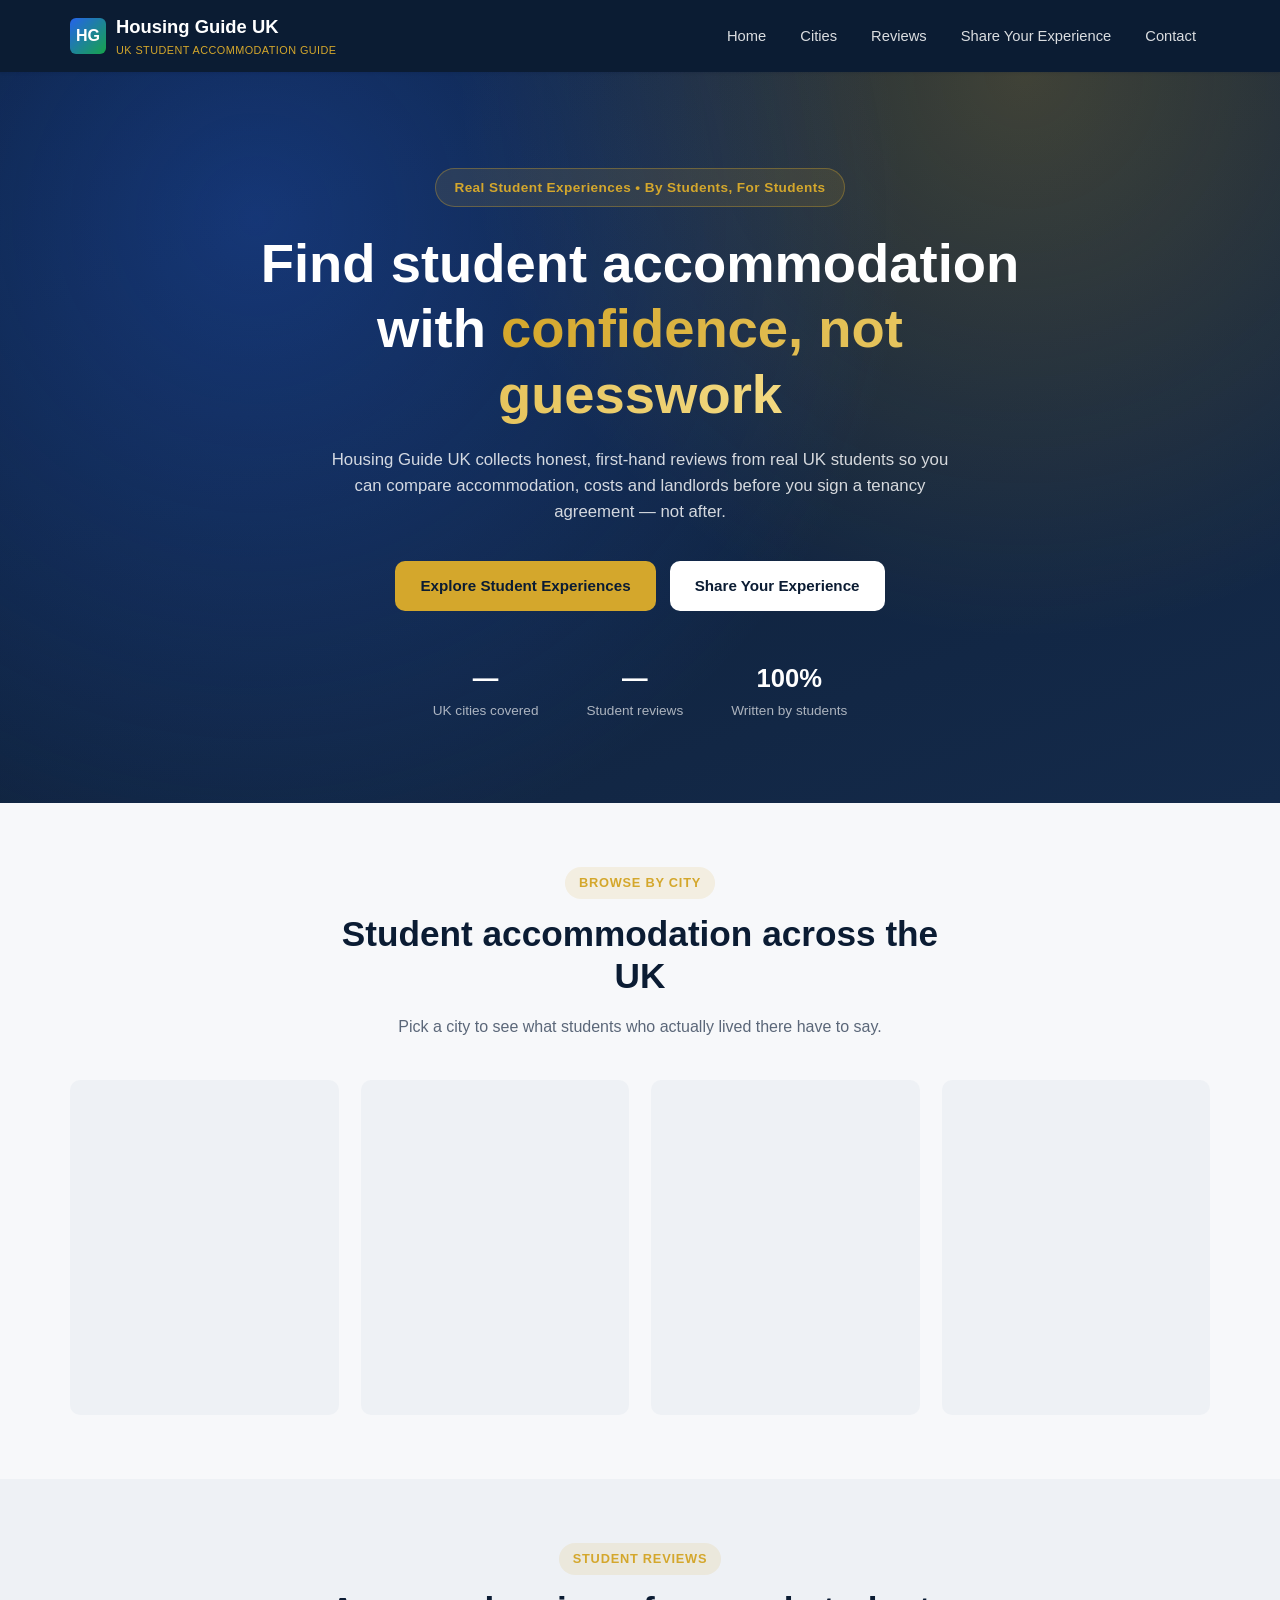
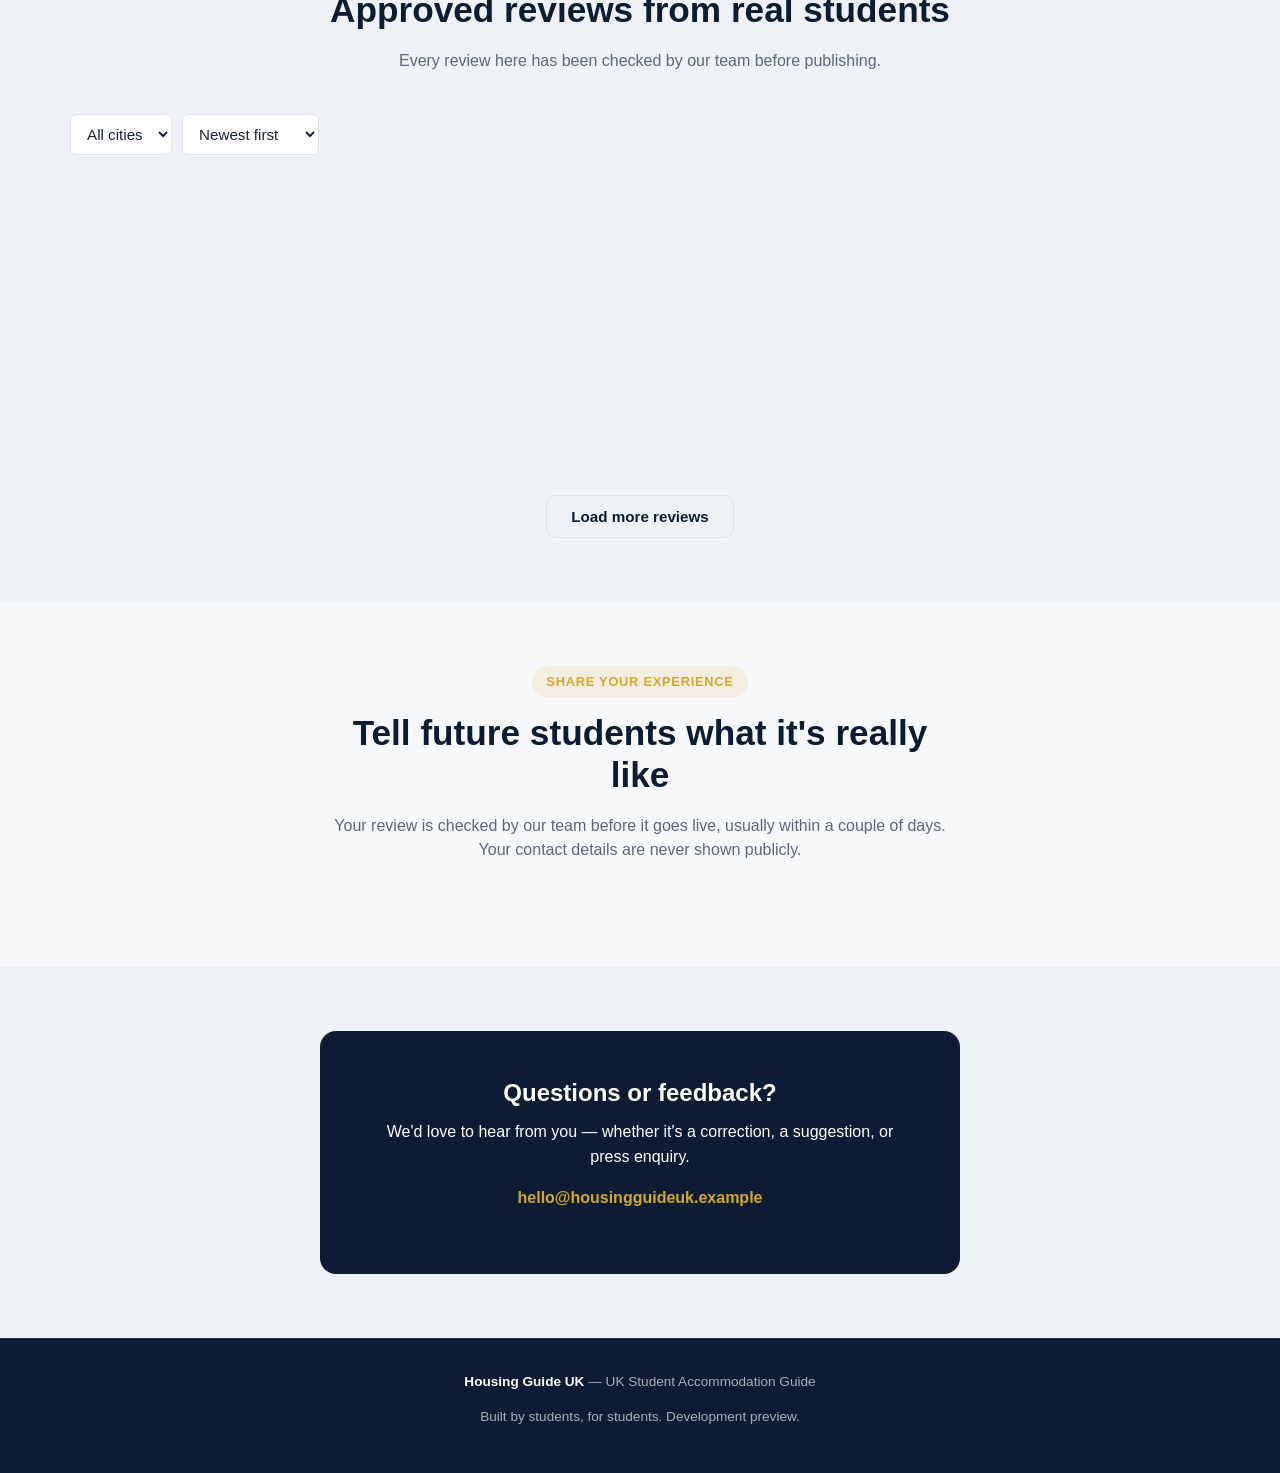
==== index.html @ e044e32f "chore: initialize Housing Guide UK project Set up project scaffolding: folder structure, .gitignore," ====
<!DOCTYPE html>
<html lang="en-GB">
<head>
  <meta charset="UTF-8" />
  <meta name="viewport" content="width=device-width, initial-scale=1.0" />
  <title>Housing Guide UK — UK Student Accommodation Guide</title>
  <meta
    name="description"
    content="Real student experiences and reviews to help UK university students find and understand student accommodation."
  />
  <link rel="stylesheet" href="css/style.css" />
</head>
<body>
  <!-- ===================== HEADER ===================== -->
  <header class="site-header">
    <div class="container">
      <a href="#home" class="brand">
        <span class="brand-mark">HG</span>
        <span class="brand-text">
          Housing Guide UK
          <span class="brand-sub">UK Student Accommodation Guide</span>
        </span>
      </a>

      <button class="nav-toggle" id="navToggle" aria-label="Toggle navigation" aria-expanded="false">
        &#9776;
      </button>

      <nav class="main-nav" id="mainNav">
        <a href="#home">Home</a>
        <a href="#cities">Cities</a>
        <a href="#reviews">Reviews</a>
        <a href="#submit">Share Your Experience</a>
        <a href="#contact">Contact</a>
      </nav>
    </div>
  </header>

  <!-- ===================== HERO ===================== -->
  <section class="hero" id="home">
    <div class="container">
      <span class="hero-eyebrow">Real Student Experiences &bull; By Students, For Students</span>
      <h1>Find student accommodation with <span>confidence, not guesswork</span></h1>
      <p class="hero-lead">
        Housing Guide UK collects honest, first-hand reviews from real UK students so you
        can compare accommodation, costs and landlords before you sign a tenancy agreement
        — not after.
      </p>
      <div class="hero-actions">
        <a href="#reviews" class="btn btn-gold">Explore Student Experiences</a>
        <a href="#submit" class="btn btn-secondary">Share Your Experience</a>
      </div>
      <div class="hero-stats">
        <div class="hero-stat">
          <strong id="statCities">—</strong>
          <span>UK cities covered</span>
        </div>
        <div class="hero-stat">
          <strong id="statReviews">—</strong>
          <span>Student reviews</span>
        </div>
        <div class="hero-stat">
          <strong>100%</strong>
          <span>Written by students</span>
        </div>
      </div>
    </div>
  </section>

  <!-- ===================== CITIES ===================== -->
  <section class="section" id="cities">
    <div class="container">
      <div class="section-header">
        <span class="eyebrow">Browse by city</span>
        <h2>Student accommodation across the UK</h2>
        <p>Pick a city to see what students who actually lived there have to say.</p>
      </div>
      <div class="city-grid" id="cityGrid">
        <div class="skeleton" style="aspect-ratio:4/5;"></div>
        <div class="skeleton" style="aspect-ratio:4/5;"></div>
        <div class="skeleton" style="aspect-ratio:4/5;"></div>
        <div class="skeleton" style="aspect-ratio:4/5;"></div>
      </div>
    </div>
  </section>

  <!-- ===================== REVIEWS ===================== -->
  <section class="section section-alt" id="reviews">
    <div class="container">
      <div class="section-header">
        <span class="eyebrow">Student reviews</span>
        <h2>Approved reviews from real students</h2>
        <p>Every review here has been checked by our team before publishing.</p>
      </div>

      <div class="reviews-toolbar">
        <div class="reviews-filters">
          <select id="filterCity">
            <option value="">All cities</option>
          </select>
          <select id="filterSort">
            <option value="newest">Newest first</option>
            <option value="rating_high">Highest rated</option>
            <option value="rating_low">Lowest rated</option>
          </select>
        </div>
      </div>

      <div class="review-grid" id="reviewGrid">
        <div class="skeleton" style="height:280px;"></div>
        <div class="skeleton" style="height:280px;"></div>
      </div>

      <div class="load-more-wrap">
        <button class="btn btn-outline" id="loadMoreBtn" type="button">Load more reviews</button>
      </div>
    </div>
  </section>

  <!-- ===================== SUBMIT REVIEW ===================== -->
  <section class="section" id="submit">
    <div class="container">
      <div class="section-header">
        <span class="eyebrow">Share your experience</span>
        <h2>Tell future students what it's really like</h2>
        <p>
          Your review is checked by our team before it goes live, usually within a couple
          of days. Your contact details are never shown publicly.
        </p>
      </div>
      <div id="reviewFormMount"></div>
    </div>
  </section>

  <!-- ===================== CONTACT ===================== -->
  <section class="section section-alt" id="contact">
    <div class="container">
      <div class="contact-card">
        <h2>Questions or feedback?</h2>
        <p>We'd love to hear from you — whether it's a correction, a suggestion, or press enquiry.</p>
        <p><a id="contactEmailLink" href="mailto:hello@housingguideuk.example">hello@housingguideuk.example</a></p>
      </div>
    </div>
  </section>

  <!-- ===================== LIGHTBOX ===================== -->
  <div class="lightbox" id="lightbox">
    <button class="lightbox-close" id="lightboxClose" aria-label="Close">&times;</button>
    <img id="lightboxImg" src="" alt="Enlarged review photo" />
  </div>

  <!-- ===================== FOOTER ===================== -->
  <footer class="site-footer">
    <div class="container">
      <p><strong>Housing Guide UK</strong> — UK Student Accommodation Guide</p>
      <p>Built by students, for students. Development preview.</p>
    </div>
  </footer>

  <script src="js/config.js"></script>
  <script type="module" src="js/app.js"></script>
  <script type="module" src="js/reviews.js"></script>
</body>
</html>
---- css/style.css ----
/* =========================================================================
   Housing Guide UK — Stylesheet
   A small design system (colors, spacing, type) followed by component
   styles. Organised top-to-bottom in the order sections appear on the page.
   ========================================================================= */

:root {
  /* Brand palette: dark navy, blue, green, gold accents, white */
  --color-navy: #0b1c33;
  --color-navy-light: #142a4a;
  --color-blue: #2563eb;
  --color-blue-dark: #1d4ed8;
  --color-green: #16a34a;
  --color-green-dark: #15803d;
  --color-gold: #d4a72c;
  --color-white: #ffffff;

  --color-bg: #f7f8fa;
  --color-bg-alt: #eef1f5;
  --color-text: #1a2433;
  --color-text-muted: #5b6779;
  --color-border: #e0e4ea;
  --color-danger: #dc2626;
  --color-danger-dark: #b91c1c;

  --radius-sm: 6px;
  --radius-md: 10px;
  --radius-lg: 16px;

  --shadow-sm: 0 1px 2px rgba(11, 28, 51, 0.06), 0 1px 3px rgba(11, 28, 51, 0.08);
  --shadow-md: 0 4px 12px rgba(11, 28, 51, 0.10);
  --shadow-lg: 0 12px 32px rgba(11, 28, 51, 0.16);

  --max-width: 1180px;
  --font-sans: -apple-system, BlinkMacSystemFont, "Segoe UI", Roboto, Helvetica,
    Arial, sans-serif;
}

/* ---------- Reset ---------- */
*,
*::before,
*::after {
  box-sizing: border-box;
}

html {
  -webkit-text-size-adjust: 100%;
  scroll-behavior: smooth;
}

body {
  margin: 0;
  font-family: var(--font-sans);
  color: var(--color-text);
  background: var(--color-bg);
  line-height: 1.55;
  -webkit-font-smoothing: antialiased;
}

img {
  max-width: 100%;
  display: block;
}

a {
  color: inherit;
  text-decoration: none;
}

button {
  font-family: inherit;
}

h1,
h2,
h3,
h4 {
  margin: 0 0 0.5em;
  line-height: 1.2;
  font-weight: 700;
}

p {
  margin: 0 0 1em;
}

ul {
  margin: 0;
  padding: 0;
  list-style: none;
}

.container {
  max-width: var(--max-width);
  margin: 0 auto;
  padding: 0 20px;
}

.section {
  padding: 64px 0;
}

.section-alt {
  background: var(--color-bg-alt);
}

.section-header {
  text-align: center;
  max-width: 640px;
  margin: 0 auto 40px;
}

.eyebrow {
  display: inline-block;
  font-size: 0.8rem;
  font-weight: 700;
  letter-spacing: 0.06em;
  text-transform: uppercase;
  color: var(--color-gold);
  background: rgba(212, 167, 44, 0.12);
  padding: 6px 14px;
  border-radius: 999px;
  margin-bottom: 14px;
}

.section-header h2 {
  font-size: clamp(1.6rem, 3vw, 2.2rem);
  color: var(--color-navy);
}

.section-header p {
  color: var(--color-text-muted);
  margin-bottom: 0;
}

/* ---------- Buttons ---------- */
.btn {
  display: inline-flex;
  align-items: center;
  justify-content: center;
  gap: 8px;
  padding: 12px 24px;
  border-radius: var(--radius-md);
  font-weight: 600;
  font-size: 0.95rem;
  border: 1px solid transparent;
  cursor: pointer;
  transition: transform 0.15s ease, box-shadow 0.15s ease, background 0.15s ease,
    border-color 0.15s ease, color 0.15s ease;
  white-space: nowrap;
}

.btn:active {
  transform: translateY(1px);
}

.btn-primary {
  background: var(--color-green);
  color: var(--color-white);
  box-shadow: var(--shadow-sm);
}

.btn-primary:hover {
  background: var(--color-green-dark);
}

.btn-secondary {
  background: var(--color-white);
  color: var(--color-navy);
  border-color: rgba(255, 255, 255, 0.4);
}

.btn-secondary:hover {
  background: var(--color-bg-alt);
}

.btn-outline {
  background: transparent;
  color: var(--color-navy);
  border-color: var(--color-border);
}

.btn-outline:hover {
  border-color: var(--color-blue);
  color: var(--color-blue);
}

.btn-gold {
  background: var(--color-gold);
  color: var(--color-navy);
}

.btn-gold:hover {
  filter: brightness(1.05);
}

.btn-danger {
  background: var(--color-danger);
  color: var(--color-white);
}

.btn-danger:hover {
  background: var(--color-danger-dark);
}

.btn-block {
  width: 100%;
}

.btn-sm {
  padding: 8px 14px;
  font-size: 0.85rem;
}

.btn:disabled {
  opacity: 0.55;
  cursor: not-allowed;
  transform: none;
}

/* ---------- Header ---------- */
.site-header {
  position: sticky;
  top: 0;
  z-index: 50;
  background: var(--color-navy);
  color: var(--color-white);
  box-shadow: var(--shadow-sm);
}

.site-header .container {
  display: flex;
  align-items: center;
  justify-content: space-between;
  height: 72px;
}

.brand {
  display: flex;
  align-items: center;
  gap: 10px;
  font-weight: 800;
  font-size: 1.15rem;
  color: var(--color-white);
}

.brand-mark {
  width: 36px;
  height: 36px;
  border-radius: var(--radius-sm);
  background: linear-gradient(135deg, var(--color-blue), var(--color-green));
  display: flex;
  align-items: center;
  justify-content: center;
  font-weight: 800;
  color: var(--color-white);
  font-size: 1rem;
}

.brand-text .brand-sub {
  display: block;
  font-size: 0.68rem;
  font-weight: 500;
  color: var(--color-gold);
  letter-spacing: 0.04em;
  text-transform: uppercase;
}

.main-nav {
  display: flex;
  align-items: center;
  gap: 6px;
}

.main-nav a {
  padding: 10px 14px;
  border-radius: var(--radius-sm);
  font-size: 0.92rem;
  font-weight: 500;
  color: rgba(255, 255, 255, 0.85);
  transition: background 0.15s ease, color 0.15s ease;
}

.main-nav a:hover,
.main-nav a.active {
  background: rgba(255, 255, 255, 0.1);
  color: var(--color-white);
}

.main-nav .btn {
  margin-left: 6px;
}

.nav-toggle {
  display: none;
  background: transparent;
  border: none;
  color: var(--color-white);
  font-size: 1.5rem;
  cursor: pointer;
  padding: 4px 8px;
}

/* ---------- Hero ---------- */
.hero {
  background: radial-gradient(circle at 20% 20%, rgba(37, 99, 235, 0.35), transparent 55%),
    radial-gradient(circle at 80% 0%, rgba(212, 167, 44, 0.25), transparent 45%),
    linear-gradient(160deg, var(--color-navy) 0%, var(--color-navy-light) 100%);
  color: var(--color-white);
  padding: 96px 0 80px;
  text-align: center;
}

.hero-eyebrow {
  display: inline-block;
  font-size: 0.85rem;
  font-weight: 600;
  letter-spacing: 0.03em;
  color: var(--color-gold);
  background: rgba(212, 167, 44, 0.12);
  border: 1px solid rgba(212, 167, 44, 0.35);
  padding: 8px 18px;
  border-radius: 999px;
  margin-bottom: 24px;
}

.hero h1 {
  font-size: clamp(2.1rem, 5vw, 3.4rem);
  max-width: 820px;
  margin: 0 auto 20px;
}

.hero h1 span {
  background: linear-gradient(90deg, var(--color-gold), #f3d980);
  -webkit-background-clip: text;
  background-clip: text;
  color: transparent;
}

.hero-lead {
  max-width: 620px;
  margin: 0 auto 36px;
  color: rgba(255, 255, 255, 0.82);
  font-size: 1.05rem;
}

.hero-actions {
  display: flex;
  gap: 14px;
  justify-content: center;
  flex-wrap: wrap;
  margin-bottom: 48px;
}

.hero-stats {
  display: flex;
  justify-content: center;
  gap: 48px;
  flex-wrap: wrap;
}

.hero-stat strong {
  display: block;
  font-size: 1.6rem;
  color: var(--color-white);
}

.hero-stat span {
  font-size: 0.85rem;
  color: rgba(255, 255, 255, 0.65);
}

/* ---------- City cards ---------- */
.city-grid {
  display: grid;
  grid-template-columns: repeat(auto-fill, minmax(230px, 1fr));
  gap: 22px;
}

.city-card {
  position: relative;
  border-radius: var(--radius-lg);
  overflow: hidden;
  aspect-ratio: 4 / 5;
  box-shadow: var(--shadow-md);
  background: var(--color-navy);
  cursor: pointer;
  border: none;
  padding: 0;
  text-align: left;
  display: block;
  width: 100%;
}

.city-card img {
  position: absolute;
  inset: 0;
  width: 100%;
  height: 100%;
  object-fit: cover;
  transition: transform 0.35s ease;
}

.city-card:hover img {
  transform: scale(1.06);
}

.city-card::after {
  content: "";
  position: absolute;
  inset: 0;
  background: linear-gradient(180deg, rgba(11, 28, 51, 0) 40%, rgba(11, 28, 51, 0.88) 100%);
}

.city-card-label {
  position: absolute;
  left: 0;
  right: 0;
  bottom: 0;
  padding: 18px;
  z-index: 2;
  color: var(--color-white);
}

.city-card-label h3 {
  margin: 0 0 4px;
  font-size: 1.15rem;
}

.city-card-label span {
  font-size: 0.8rem;
  color: rgba(255, 255, 255, 0.75);
}

.city-grid-empty,
.reviews-empty {
  text-align: center;
  color: var(--color-text-muted);
  padding: 40px 0;
}

/* ---------- Review cards ---------- */
.reviews-toolbar {
  display: flex;
  flex-wrap: wrap;
  gap: 12px;
  align-items: center;
  justify-content: space-between;
  margin-bottom: 28px;
}

.reviews-filters {
  display: flex;
  gap: 10px;
  flex-wrap: wrap;
}

.reviews-filters select,
.form-field select,
.form-field input,
.form-field textarea {
  font-family: inherit;
  font-size: 0.95rem;
  padding: 10px 12px;
  border-radius: var(--radius-sm);
  border: 1px solid var(--color-border);
  background: var(--color-white);
  color: var(--color-text);
  width: 100%;
}

.reviews-filters select {
  width: auto;
}

.review-grid {
  display: grid;
  grid-template-columns: repeat(auto-fill, minmax(320px, 1fr));
  gap: 24px;
}

.review-card {
  background: var(--color-white);
  border-radius: var(--radius-lg);
  box-shadow: var(--shadow-sm);
  border: 1px solid var(--color-border);
  overflow: hidden;
  display: flex;
  flex-direction: column;
}

.review-card-header {
  padding: 20px 20px 0;
}

.review-card-title-row {
  display: flex;
  justify-content: space-between;
  align-items: flex-start;
  gap: 10px;
}

.review-card-title-row h3 {
  font-size: 1.1rem;
  color: var(--color-navy);
  margin-bottom: 2px;
}

.review-card-meta {
  color: var(--color-text-muted);
  font-size: 0.85rem;
}

.rating-badge {
  flex-shrink: 0;
  background: var(--color-navy);
  color: var(--color-white);
  border-radius: var(--radius-sm);
  padding: 6px 10px;
  font-weight: 700;
  font-size: 0.9rem;
  display: flex;
  align-items: center;
  gap: 4px;
}

.rating-badge .star {
  color: var(--color-gold);
}

.review-tags {
  display: flex;
  flex-wrap: wrap;
  gap: 8px;
  margin: 12px 0 0;
}

.tag {
  font-size: 0.75rem;
  font-weight: 600;
  padding: 4px 10px;
  border-radius: 999px;
  background: var(--color-bg-alt);
  color: var(--color-navy);
}

.tag-blue {
  background: rgba(37, 99, 235, 0.12);
  color: var(--color-blue-dark);
}

.tag-green {
  background: rgba(22, 163, 74, 0.12);
  color: var(--color-green-dark);
}

.tag-gold {
  background: rgba(212, 167, 44, 0.16);
  color: #8a6d18;
}

.review-photos {
  display: flex;
  gap: 8px;
  padding: 16px 20px 0;
  overflow-x: auto;
}

.review-photos img {
  width: 96px;
  height: 96px;
  object-fit: cover;
  border-radius: var(--radius-sm);
  cursor: zoom-in;
  flex-shrink: 0;
  border: 1px solid var(--color-border);
}

.review-card-body {
  padding: 16px 20px 20px;
  display: grid;
  gap: 10px;
}

.review-detail-grid {
  display: grid;
  grid-template-columns: repeat(2, 1fr);
  gap: 8px 16px;
  font-size: 0.85rem;
  color: var(--color-text-muted);
  padding: 12px 0;
  border-top: 1px solid var(--color-border);
  border-bottom: 1px solid var(--color-border);
}

.review-detail-grid strong {
  color: var(--color-text);
  font-weight: 600;
}

.review-text-block h4 {
  font-size: 0.8rem;
  text-transform: uppercase;
  letter-spacing: 0.04em;
  color: var(--color-text-muted);
  margin-bottom: 4px;
}

.review-text-block p {
  margin-bottom: 0;
  font-size: 0.92rem;
}

.load-more-wrap {
  text-align: center;
  margin-top: 32px;
}

/* ---------- Lightbox ---------- */
.lightbox {
  position: fixed;
  inset: 0;
  background: rgba(11, 28, 51, 0.92);
  display: none;
  align-items: center;
  justify-content: center;
  z-index: 200;
  padding: 24px;
}

.lightbox.open {
  display: flex;
}

.lightbox img {
  max-width: 100%;
  max-height: 85vh;
  border-radius: var(--radius-md);
  box-shadow: var(--shadow-lg);
}

.lightbox-close {
  position: absolute;
  top: 20px;
  right: 24px;
  background: rgba(255, 255, 255, 0.12);
  color: var(--color-white);
  border: none;
  width: 40px;
  height: 40px;
  border-radius: 50%;
  font-size: 1.2rem;
  cursor: pointer;
}

/* ---------- Review form ---------- */
.form-card {
  background: var(--color-white);
  border-radius: var(--radius-lg);
  box-shadow: var(--shadow-md);
  border: 1px solid var(--color-border);
  padding: 32px;
  max-width: 760px;
  margin: 0 auto;
}

.form-steps {
  display: flex;
  justify-content: space-between;
  margin-bottom: 32px;
  gap: 8px;
}

.form-step-indicator {
  flex: 1;
  text-align: center;
  padding-bottom: 10px;
  border-bottom: 3px solid var(--color-border);
  color: var(--color-text-muted);
  font-size: 0.82rem;
  font-weight: 600;
}

.form-step-indicator.active {
  border-color: var(--color-blue);
  color: var(--color-blue-dark);
}

.form-step-indicator.complete {
  border-color: var(--color-green);
  color: var(--color-green-dark);
}

.form-step {
  display: none;
}

.form-step.active {
  display: block;
  animation: fadeIn 0.2s ease;
}

@keyframes fadeIn {
  from {
    opacity: 0;
    transform: translateY(4px);
  }
  to {
    opacity: 1;
    transform: translateY(0);
  }
}

.form-row {
  display: grid;
  grid-template-columns: 1fr 1fr;
  gap: 18px;
}

.form-field {
  margin-bottom: 18px;
}

.form-field label {
  display: block;
  font-size: 0.88rem;
  font-weight: 600;
  margin-bottom: 6px;
  color: var(--color-navy);
}

.form-field .hint {
  font-size: 0.78rem;
  color: var(--color-text-muted);
  font-weight: 400;
  margin-left: 4px;
}

.form-field textarea {
  resize: vertical;
  min-height: 90px;
}

.form-field input:focus,
.form-field select:focus,
.form-field textarea:focus {
  outline: none;
  border-color: var(--color-blue);
  box-shadow: 0 0 0 3px rgba(37, 99, 235, 0.15);
}

.field-error {
  color: var(--color-danger);
  font-size: 0.8rem;
  margin-top: 4px;
  display: none;
}

.form-field.invalid input,
.form-field.invalid select,
.form-field.invalid textarea {
  border-color: var(--color-danger);
}

.form-field.invalid .field-error {
  display: block;
}

.rating-scale {
  display: flex;
  gap: 8px;
  flex-wrap: wrap;
}

.rating-scale button {
  width: 40px;
  height: 40px;
  border-radius: 50%;
  border: 1px solid var(--color-border);
  background: var(--color-white);
  font-weight: 700;
  cursor: pointer;
  color: var(--color-text-muted);
}

.rating-scale button.selected {
  background: var(--color-blue);
  border-color: var(--color-blue);
  color: var(--color-white);
}

.overall-stars {
  display: flex;
  gap: 6px;
  font-size: 1.8rem;
  color: var(--color-border);
  cursor: pointer;
}

.overall-stars .star.on {
  color: var(--color-gold);
}

.form-actions {
  display: flex;
  justify-content: space-between;
  margin-top: 28px;
  gap: 12px;
}

.form-actions .spacer {
  flex: 1;
}

/* Photo upload */
.photo-dropzone {
  border: 2px dashed var(--color-border);
  border-radius: var(--radius-md);
  padding: 28px;
  text-align: center;
  cursor: pointer;
  color: var(--color-text-muted);
  transition: border-color 0.15s ease, background 0.15s ease;
}

.photo-dropzone:hover,
.photo-dropzone.dragover {
  border-color: var(--color-blue);
  background: rgba(37, 99, 235, 0.04);
}

.photo-preview-grid {
  display: grid;
  grid-template-columns: repeat(auto-fill, minmax(100px, 1fr));
  gap: 12px;
  margin-top: 16px;
}

.photo-preview {
  position: relative;
  border-radius: var(--radius-sm);
  overflow: hidden;
  aspect-ratio: 1;
  border: 1px solid var(--color-border);
}

.photo-preview img {
  width: 100%;
  height: 100%;
  object-fit: cover;
}

.photo-preview button {
  position: absolute;
  top: 4px;
  right: 4px;
  width: 24px;
  height: 24px;
  border-radius: 50%;
  border: none;
  background: rgba(11, 28, 51, 0.75);
  color: var(--color-white);
  cursor: pointer;
  font-size: 0.8rem;
  line-height: 1;
}

.form-message {
  padding: 14px 16px;
  border-radius: var(--radius-sm);
  font-size: 0.9rem;
  margin-bottom: 20px;
  display: none;
}

.form-message.show {
  display: block;
}

.form-message.success {
  background: rgba(22, 163, 74, 0.1);
  color: var(--color-green-dark);
  border: 1px solid rgba(22, 163, 74, 0.3);
}

.form-message.error {
  background: rgba(220, 38, 38, 0.08);
  color: var(--color-danger-dark);
  border: 1px solid rgba(220, 38, 38, 0.25);
}

.form-success-panel {
  text-align: center;
  padding: 40px 10px;
}

.form-success-panel .icon {
  font-size: 2.6rem;
  margin-bottom: 12px;
}

/* ---------- Contact ---------- */
.contact-card {
  background: var(--color-navy);
  color: var(--color-white);
  border-radius: var(--radius-lg);
  padding: 48px;
  text-align: center;
  max-width: 640px;
  margin: 0 auto;
}

.contact-card a {
  color: var(--color-gold);
  font-weight: 600;
}

/* ---------- Footer ---------- */
.site-footer {
  background: var(--color-navy);
  color: rgba(255, 255, 255, 0.65);
  padding: 32px 0;
  text-align: center;
  font-size: 0.85rem;
  border-top: 1px solid rgba(255, 255, 255, 0.08);
}

.site-footer strong {
  color: var(--color-white);
}

/* ---------- Utility ---------- */
.text-center {
  text-align: center;
}

.hidden {
  display: none !important;
}

.loading-spinner {
  width: 28px;
  height: 28px;
  border: 3px solid var(--color-border);
  border-top-color: var(--color-blue);
  border-radius: 50%;
  animation: spin 0.7s linear infinite;
  margin: 24px auto;
}

@keyframes spin {
  to {
    transform: rotate(360deg);
  }
}

.skeleton {
  background: linear-gradient(90deg, var(--color-bg-alt) 25%, #e3e7ee 37%, var(--color-bg-alt) 63%);
  background-size: 400% 100%;
  animation: shimmer 1.4s ease infinite;
  border-radius: var(--radius-md);
}

@keyframes shimmer {
  0% {
    background-position: 100% 50%;
  }
  100% {
    background-position: 0 50%;
  }
}

/* ---------- Responsive ---------- */
@media (max-width: 860px) {
  .main-nav {
    position: fixed;
    top: 72px;
    left: 0;
    right: 0;
    background: var(--color-navy);
    flex-direction: column;
    align-items: stretch;
    padding: 10px 20px 20px;
    gap: 4px;
    display: none;
    box-shadow: var(--shadow-md);
  }

  .main-nav.open {
    display: flex;
  }

  .main-nav a,
  .main-nav .btn {
    width: 100%;
    margin-left: 0;
  }

  .nav-toggle {
    display: block;
  }

  .form-row {
    grid-template-columns: 1fr;
  }

  .form-card {
    padding: 22px;
  }

  .review-detail-grid {
    grid-template-columns: 1fr;
  }
}

@media (max-width: 600px) {
  .hero {
    padding: 72px 0 56px;
  }

  .section {
    padding: 48px 0;
  }

  .contact-card {
    padding: 32px 22px;
  }
}
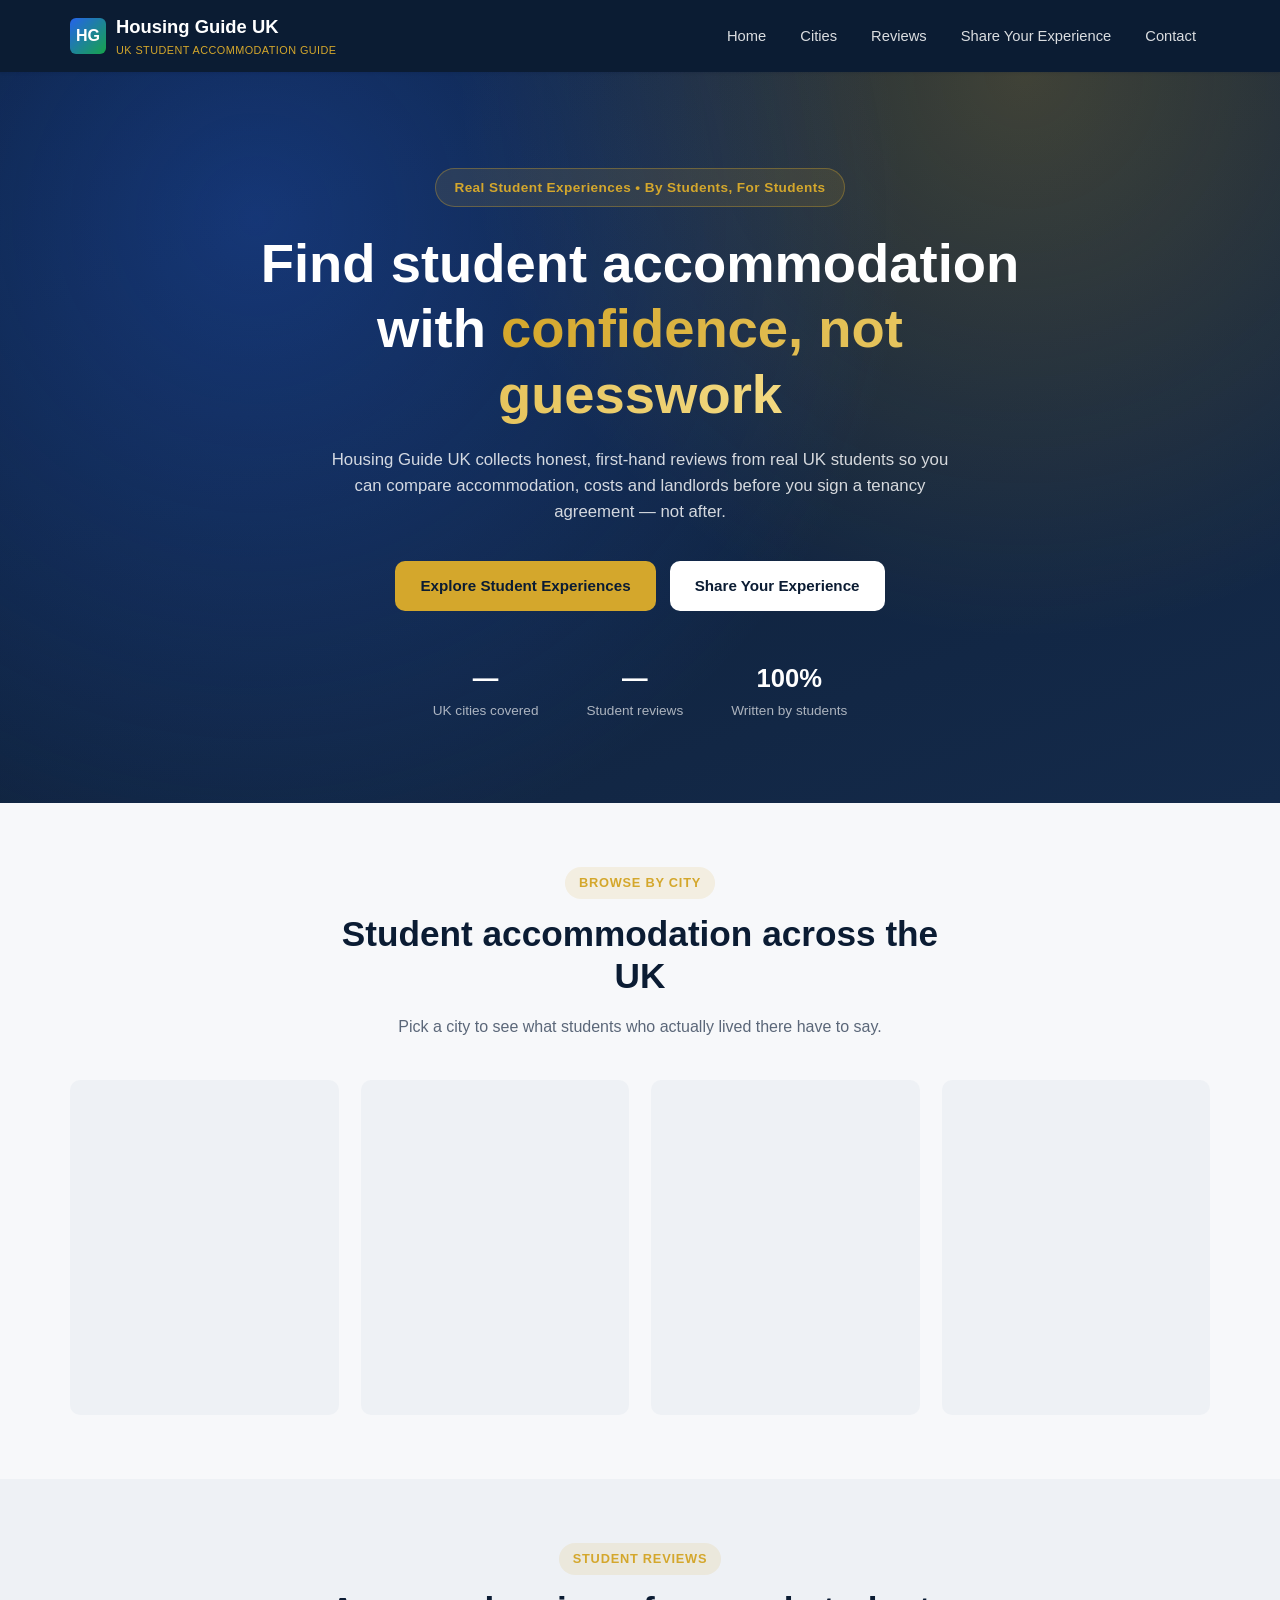
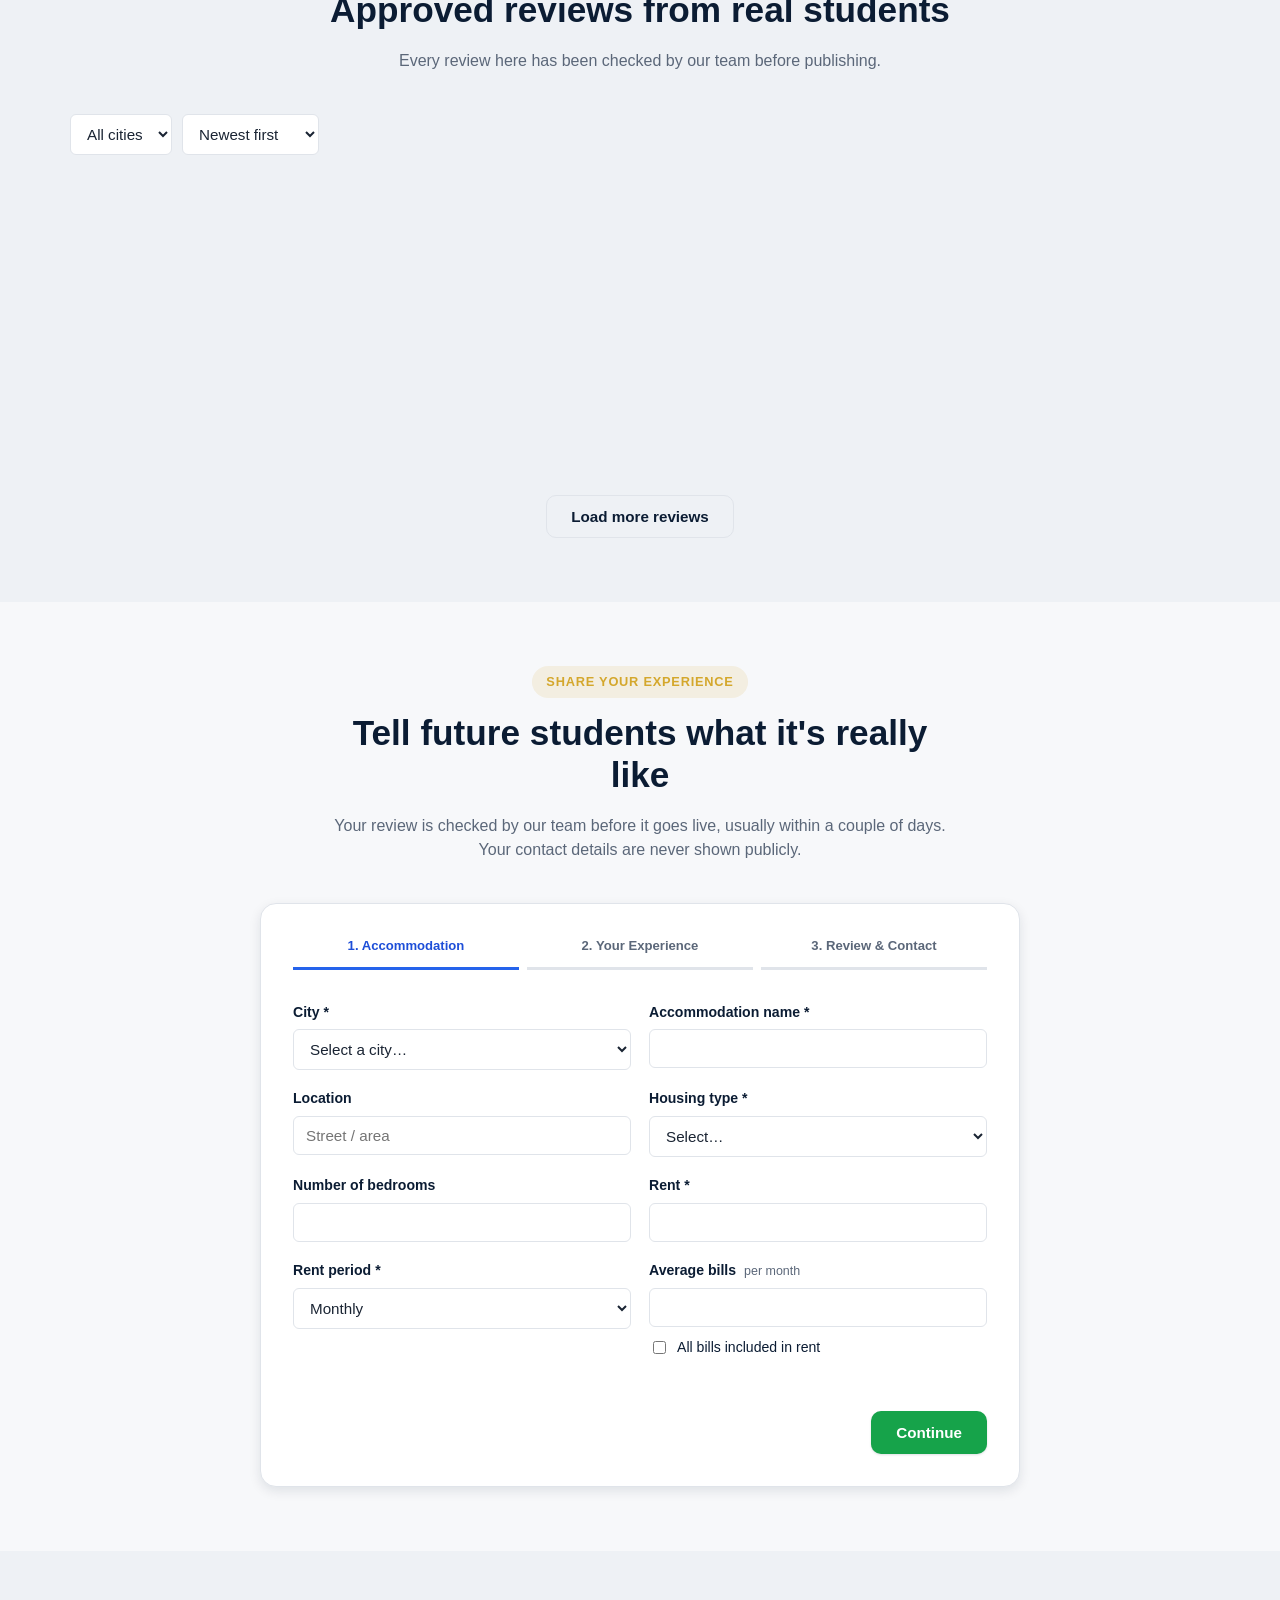
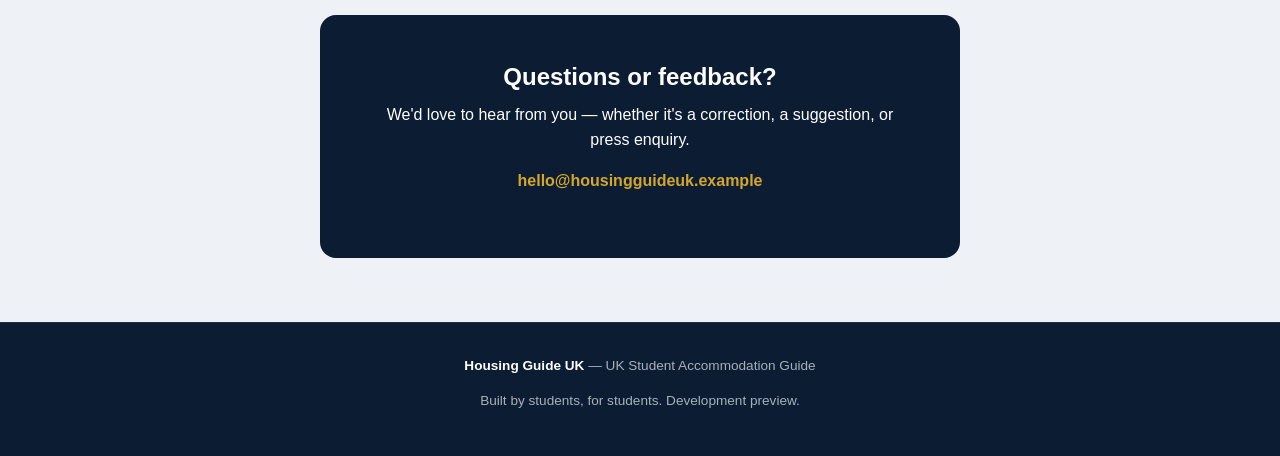
==== commit 9d2133cb: "feat: add three-step review submission form Build the full 3-step form (Accommodation, Your Experien" ====
--- a/index.html
+++ b/index.html
@@ -128,7 +128,281 @@
           of days. Your contact details are never shown publicly.
         </p>
       </div>
-      <div id="reviewFormMount"></div>
+      <div class="form-card">
+        <div class="form-message" id="formMessage"></div>
+
+        <div class="form-steps">
+          <div class="form-step-indicator active" data-step-indicator="1">1. Accommodation</div>
+          <div class="form-step-indicator" data-step-indicator="2">2. Your Experience</div>
+          <div class="form-step-indicator" data-step-indicator="3">3. Review &amp; Contact</div>
+        </div>
+
+        <form id="submitReviewForm" novalidate>
+          <!-- ============ STEP 1: Accommodation + Costs ============ -->
+          <div class="form-step active" data-step="1">
+            <div class="form-row">
+              <div class="form-field" data-field="city_id">
+                <label for="field_city"><span class="label-text">City</span><span class="required-mark"> *</span></label>
+                <select id="field_city" name="city_id" required>
+                  <option value="">Select a city…</option>
+                </select>
+                <div class="field-error">Please select a city.</div>
+              </div>
+              <div class="form-field" data-field="accommodation_name">
+                <label for="field_accommodation_name"><span class="label-text">Accommodation name</span><span class="required-mark"> *</span></label>
+                <input type="text" id="field_accommodation_name" name="accommodation_name" required maxlength="150" />
+                <div class="field-error">Please enter the accommodation name.</div>
+              </div>
+            </div>
+
+            <div class="form-row">
+              <div class="form-field" data-field="location">
+                <label for="field_location"><span class="label-text">Location</span><span class="required-mark hidden"> *</span></label>
+                <input type="text" id="field_location" name="location" maxlength="150" placeholder="Street / area" />
+                <div class="field-error">Please enter a location.</div>
+              </div>
+              <div class="form-field" data-field="housing_type">
+                <label for="field_housing_type"><span class="label-text">Housing type</span><span class="required-mark"> *</span></label>
+                <select id="field_housing_type" name="housing_type" required>
+                  <option value="">Select…</option>
+                  <option value="studio">Studio</option>
+                  <option value="shared_house">Shared house</option>
+                  <option value="shared_flat">Shared flat</option>
+                  <option value="halls">Halls of residence</option>
+                  <option value="private_flat">Private flat</option>
+                  <option value="other">Other</option>
+                </select>
+                <div class="field-error">Please select a housing type.</div>
+              </div>
+            </div>
+
+            <div class="form-row">
+              <div class="form-field" data-field="bedrooms" id="bedroomsField">
+                <label for="field_bedrooms"><span class="label-text">Number of bedrooms</span><span class="required-mark hidden"> *</span></label>
+                <input type="number" id="field_bedrooms" name="bedrooms" min="0" max="20" step="1" />
+                <div class="field-error">Please enter the number of bedrooms.</div>
+              </div>
+              <div class="form-field" data-field="rent">
+                <label for="field_rent"><span class="label-text">Rent</span><span class="required-mark"> *</span></label>
+                <input type="number" id="field_rent" name="rent" min="0" step="0.01" required />
+                <div class="field-error">Please enter the rent amount.</div>
+              </div>
+            </div>
+
+            <div class="form-row">
+              <div class="form-field" data-field="rent_period">
+                <label for="field_rent_period"><span class="label-text">Rent period</span><span class="required-mark"> *</span></label>
+                <select id="field_rent_period" name="rent_period" required>
+                  <option value="weekly">Weekly</option>
+                  <option value="monthly" selected>Monthly</option>
+                  <option value="yearly">Yearly</option>
+                </select>
+              </div>
+              <div class="form-field" data-field="bills">
+                <label for="field_bills"><span class="label-text">Average bills</span><span class="required-mark hidden"> *</span> <span class="hint">per month</span></label>
+                <input type="number" id="field_bills" name="bills" min="0" step="0.01" />
+                <label style="margin-top:10px; font-weight:400; display:flex; gap:8px; align-items:center;">
+                  <input type="checkbox" id="field_bills_included" style="width:auto;" />
+                  All bills included in rent
+                </label>
+                <div class="field-error">Please enter an average bills amount, or tick "all bills included".</div>
+              </div>
+            </div>
+
+            <div class="form-actions">
+              <span class="spacer"></span>
+              <button type="button" class="btn btn-primary" data-next>Continue</button>
+            </div>
+          </div>
+
+          <!-- ============ STEP 2: Experience ============ -->
+          <div class="form-step" data-step="2">
+            <div class="form-row">
+              <div class="form-field" data-field="furnishing">
+                <label><span class="label-text">Furnishing</span><span class="required-mark hidden"> *</span></label>
+                <div class="rating-scale" data-rating="furnishing">
+                  <button type="button" data-value="1">1</button>
+                  <button type="button" data-value="2">2</button>
+                  <button type="button" data-value="3">3</button>
+                  <button type="button" data-value="4">4</button>
+                  <button type="button" data-value="5">5</button>
+                </div>
+                <div class="field-error">Please rate furnishing.</div>
+              </div>
+              <div class="form-field" data-field="facilities">
+                <label><span class="label-text">Facilities</span><span class="required-mark hidden"> *</span></label>
+                <div class="rating-scale" data-rating="facilities">
+                  <button type="button" data-value="1">1</button>
+                  <button type="button" data-value="2">2</button>
+                  <button type="button" data-value="3">3</button>
+                  <button type="button" data-value="4">4</button>
+                  <button type="button" data-value="5">5</button>
+                </div>
+                <div class="field-error">Please rate facilities.</div>
+              </div>
+            </div>
+
+            <div class="form-row">
+              <div class="form-field" data-field="sound">
+                <label><span class="label-text">Sound insulation</span><span class="required-mark hidden"> *</span></label>
+                <div class="rating-scale" data-rating="sound">
+                  <button type="button" data-value="1">1</button>
+                  <button type="button" data-value="2">2</button>
+                  <button type="button" data-value="3">3</button>
+                  <button type="button" data-value="4">4</button>
+                  <button type="button" data-value="5">5</button>
+                </div>
+                <div class="field-error">Please rate sound insulation.</div>
+              </div>
+              <div class="form-field" data-field="management">
+                <label><span class="label-text">Management</span><span class="required-mark hidden"> *</span></label>
+                <div class="rating-scale" data-rating="management">
+                  <button type="button" data-value="1">1</button>
+                  <button type="button" data-value="2">2</button>
+                  <button type="button" data-value="3">3</button>
+                  <button type="button" data-value="4">4</button>
+                  <button type="button" data-value="5">5</button>
+                </div>
+                <div class="field-error">Please rate management.</div>
+              </div>
+            </div>
+
+            <div class="form-row">
+              <div class="form-field" data-field="maintenance">
+                <label><span class="label-text">Maintenance</span><span class="required-mark hidden"> *</span></label>
+                <div class="rating-scale" data-rating="maintenance">
+                  <button type="button" data-value="1">1</button>
+                  <button type="button" data-value="2">2</button>
+                  <button type="button" data-value="3">3</button>
+                  <button type="button" data-value="4">4</button>
+                  <button type="button" data-value="5">5</button>
+                </div>
+                <div class="field-error">Please rate maintenance.</div>
+              </div>
+              <div class="form-field" data-field="area_location_services">
+                <label><span class="label-text">Area, location &amp; services</span><span class="required-mark hidden"> *</span></label>
+                <div class="rating-scale" data-rating="area_location_services">
+                  <button type="button" data-value="1">1</button>
+                  <button type="button" data-value="2">2</button>
+                  <button type="button" data-value="3">3</button>
+                  <button type="button" data-value="4">4</button>
+                  <button type="button" data-value="5">5</button>
+                </div>
+                <div class="field-error">Please rate the area.</div>
+              </div>
+            </div>
+
+            <div class="form-row">
+              <div class="form-field" data-field="internet">
+                <label><span class="label-text">Internet</span><span class="required-mark hidden"> *</span></label>
+                <div class="rating-scale" data-rating="internet">
+                  <button type="button" data-value="1">1</button>
+                  <button type="button" data-value="2">2</button>
+                  <button type="button" data-value="3">3</button>
+                  <button type="button" data-value="4">4</button>
+                  <button type="button" data-value="5">5</button>
+                </div>
+                <div class="field-error">Please rate the internet.</div>
+              </div>
+              <div class="form-field" data-field="recommendation">
+                <label><span class="label-text">Would you recommend it?</span><span class="required-mark hidden"> *</span></label>
+                <div class="rating-scale" data-recommendation>
+                  <button type="button" data-value="true" style="width:auto;padding:0 16px;border-radius:var(--radius-sm);">Yes</button>
+                  <button type="button" data-value="false" style="width:auto;padding:0 16px;border-radius:var(--radius-sm);">No</button>
+                </div>
+              </div>
+            </div>
+
+            <div class="form-field" data-field="overall_rating">
+              <label><span class="label-text">Overall rating</span><span class="required-mark"> *</span></label>
+              <div class="overall-stars" id="overallStars">
+                <span class="star" data-value="1">&#9733;</span>
+                <span class="star" data-value="2">&#9733;</span>
+                <span class="star" data-value="3">&#9733;</span>
+                <span class="star" data-value="4">&#9733;</span>
+                <span class="star" data-value="5">&#9733;</span>
+              </div>
+              <div class="field-error">Please give an overall rating.</div>
+            </div>
+
+            <div class="form-actions">
+              <button type="button" class="btn btn-outline" data-prev>Back</button>
+              <span class="spacer"></span>
+              <button type="button" class="btn btn-primary" data-next>Continue</button>
+            </div>
+          </div>
+
+          <!-- ============ STEP 3: Written review + Contact + Photos ============ -->
+          <div class="form-step" data-step="3">
+            <div class="form-field" data-field="pros">
+              <label for="field_pros"><span class="label-text">Pros</span><span class="required-mark hidden"> *</span></label>
+              <textarea id="field_pros" name="pros" maxlength="1000" placeholder="What was good about living here?"></textarea>
+              <div class="field-error">Please share some pros.</div>
+            </div>
+            <div class="form-field" data-field="cons">
+              <label for="field_cons"><span class="label-text">Cons</span><span class="required-mark hidden"> *</span></label>
+              <textarea id="field_cons" name="cons" maxlength="1000" placeholder="What could be better?"></textarea>
+              <div class="field-error">Please share some cons.</div>
+            </div>
+            <div class="form-field" data-field="advice">
+              <label for="field_advice"><span class="label-text">Advice for future students</span><span class="required-mark hidden"> *</span></label>
+              <textarea id="field_advice" name="advice" maxlength="1000"></textarea>
+              <div class="field-error">Please share some advice.</div>
+            </div>
+            <div class="form-field" data-field="student_type">
+              <label for="field_student_type"><span class="label-text">Student type</span><span class="required-mark hidden"> *</span></label>
+              <select id="field_student_type" name="student_type">
+                <option value="">Prefer not to say</option>
+                <option value="undergraduate">Undergraduate</option>
+                <option value="postgraduate">Postgraduate</option>
+                <option value="international">International</option>
+                <option value="exchange">Exchange</option>
+                <option value="other">Other</option>
+              </select>
+              <div class="field-error">Please select a student type.</div>
+            </div>
+
+            <div class="form-row">
+              <div class="form-field">
+                <label for="field_name">Your name <span class="required-mark"> *</span></label>
+                <input type="text" id="field_name" name="name" required maxlength="120" />
+                <div class="field-error">Please enter your name.</div>
+              </div>
+              <div class="form-field">
+                <label for="field_email">Your email <span class="required-mark"> *</span> <span class="hint">(never shown publicly)</span></label>
+                <input type="email" id="field_email" name="email" required maxlength="200" />
+                <div class="field-error">Please enter a valid email address.</div>
+              </div>
+            </div>
+
+            <div class="form-field">
+              <label><span class="label-text">Photos</span> <span class="hint">optional, up to 5 — JPG, PNG or WEBP, 5MB max each</span></label>
+              <div class="photo-dropzone" id="photoDropzone">
+                <input type="file" id="photoInput" accept="image/jpeg,image/png,image/webp" multiple hidden />
+                <p style="margin:0;">Click to select photos, or drag and drop</p>
+              </div>
+              <div class="photo-preview-grid" id="photoPreviewGrid"></div>
+              <div class="field-error" id="photoError" style="display:block;"></div>
+            </div>
+
+            <div class="form-actions">
+              <button type="button" class="btn btn-outline" data-prev>Back</button>
+              <span class="spacer"></span>
+              <button type="submit" class="btn btn-primary" id="submitReviewBtn">Submit review</button>
+            </div>
+          </div>
+        </form>
+
+        <div class="form-success-panel hidden" id="formSuccessPanel">
+          <div class="icon">&#9989;</div>
+          <h3>Thank you — your review has been submitted!</h3>
+          <p>
+            Our team checks every review before it goes live, usually within a couple of
+            days. Your contact details are kept private and are never shown publicly.
+          </p>
+          <button class="btn btn-outline" id="submitAnotherBtn" type="button">Submit another review</button>
+        </div>
+      </div>
     </div>
   </section>
 
